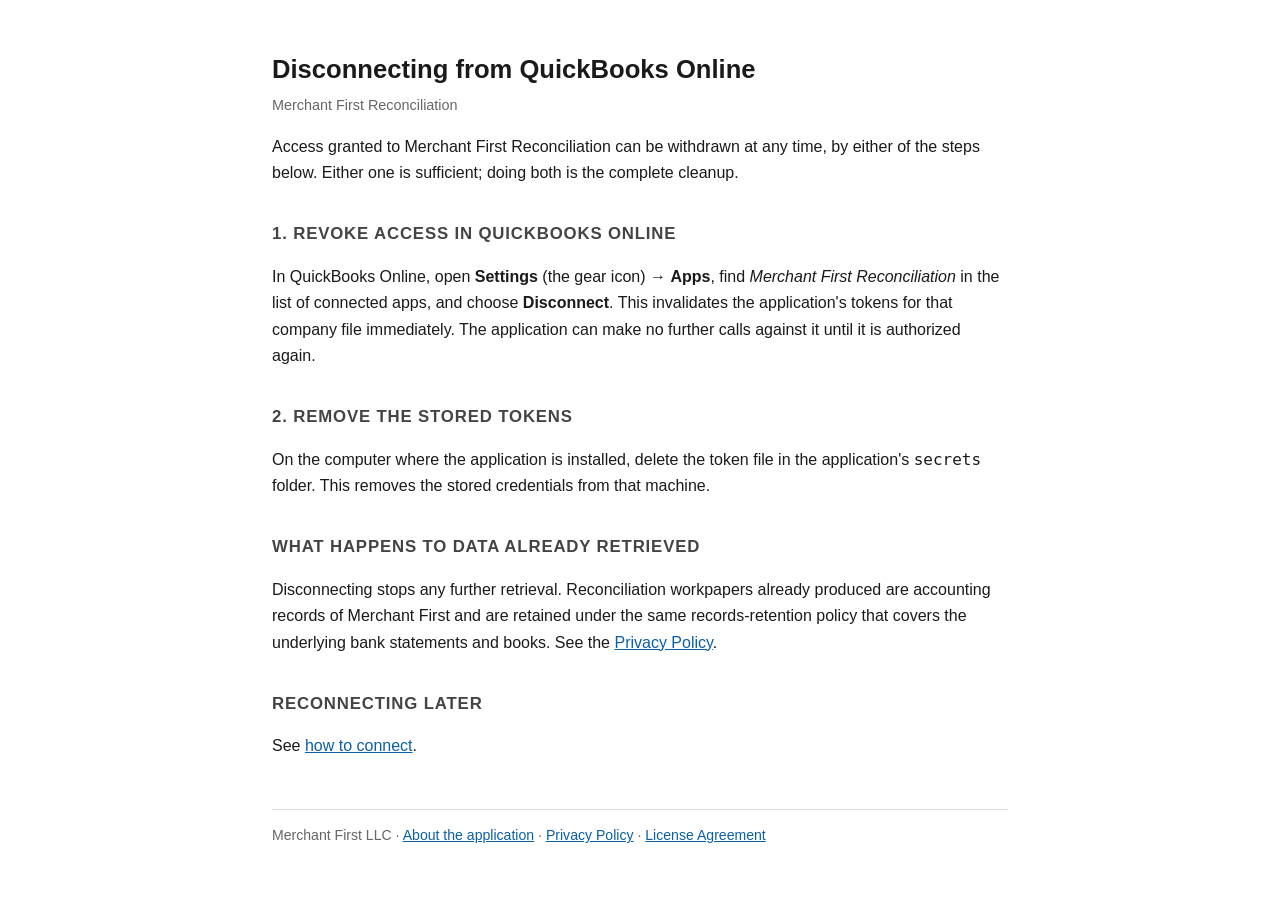
==== disconnect.html @ cea4042e "Add files via upload" ====
<!DOCTYPE html>
<html lang="en"><head><meta charset="utf-8">
<meta name="viewport" content="width=device-width,initial-scale=1">
<title>Disconnecting from QuickBooks Online &mdash; Merchant First Reconciliation</title>
<link rel="stylesheet" href="_style.css"></head><body>

<h1>Disconnecting from QuickBooks Online</h1>
<p class="meta">Merchant First Reconciliation</p>

<p>Access granted to Merchant First Reconciliation can be withdrawn at any
time, by either of the steps below. Either one is sufficient; doing both is
the complete cleanup.</p>

<h2>1. Revoke access in QuickBooks Online</h2>
<p>In QuickBooks Online, open <strong>Settings</strong> (the gear icon) &rarr;
<strong>Apps</strong>, find <em>Merchant First Reconciliation</em> in the list
of connected apps, and choose <strong>Disconnect</strong>. This invalidates the
application's tokens for that company file immediately. The application can
make no further calls against it until it is authorized again.</p>

<h2>2. Remove the stored tokens</h2>
<p>On the computer where the application is installed, delete the token file
in the application's <code>secrets</code> folder. This removes the stored
credentials from that machine.</p>

<h2>What happens to data already retrieved</h2>
<p>Disconnecting stops any further retrieval. Reconciliation workpapers already
produced are accounting records of Merchant First and are retained under the
same records-retention policy that covers the underlying bank statements and
books. See the <a href="privacy.html">Privacy Policy</a>.</p>

<h2>Reconnecting later</h2>
<p>See <a href="connect.html">how to connect</a>.</p>

<footer>Merchant First LLC &middot;
<a href="index.html">About the application</a> &middot;
<a href="privacy.html">Privacy Policy</a> &middot;
<a href="eula.html">License Agreement</a></footer>
</body></html>
---- _style.css ----
body{max-width:46em;margin:3em auto;padding:0 1.25em;
 font:16px/1.65 -apple-system,"Segoe UI",Roboto,Helvetica,Arial,sans-serif;color:#1a1a1a}
h1{font-size:1.6em;margin-bottom:.15em}
h2{font-size:1.05em;margin-top:2em;text-transform:uppercase;letter-spacing:.05em;color:#444}
.meta{color:#666;font-size:.9em;margin-top:0}
.fill{background:#fff3cd;padding:0 .2em}
footer{margin-top:3.5em;padding-top:1em;border-top:1px solid #ddd;color:#666;font-size:.88em}
a{color:#0b5fa5}
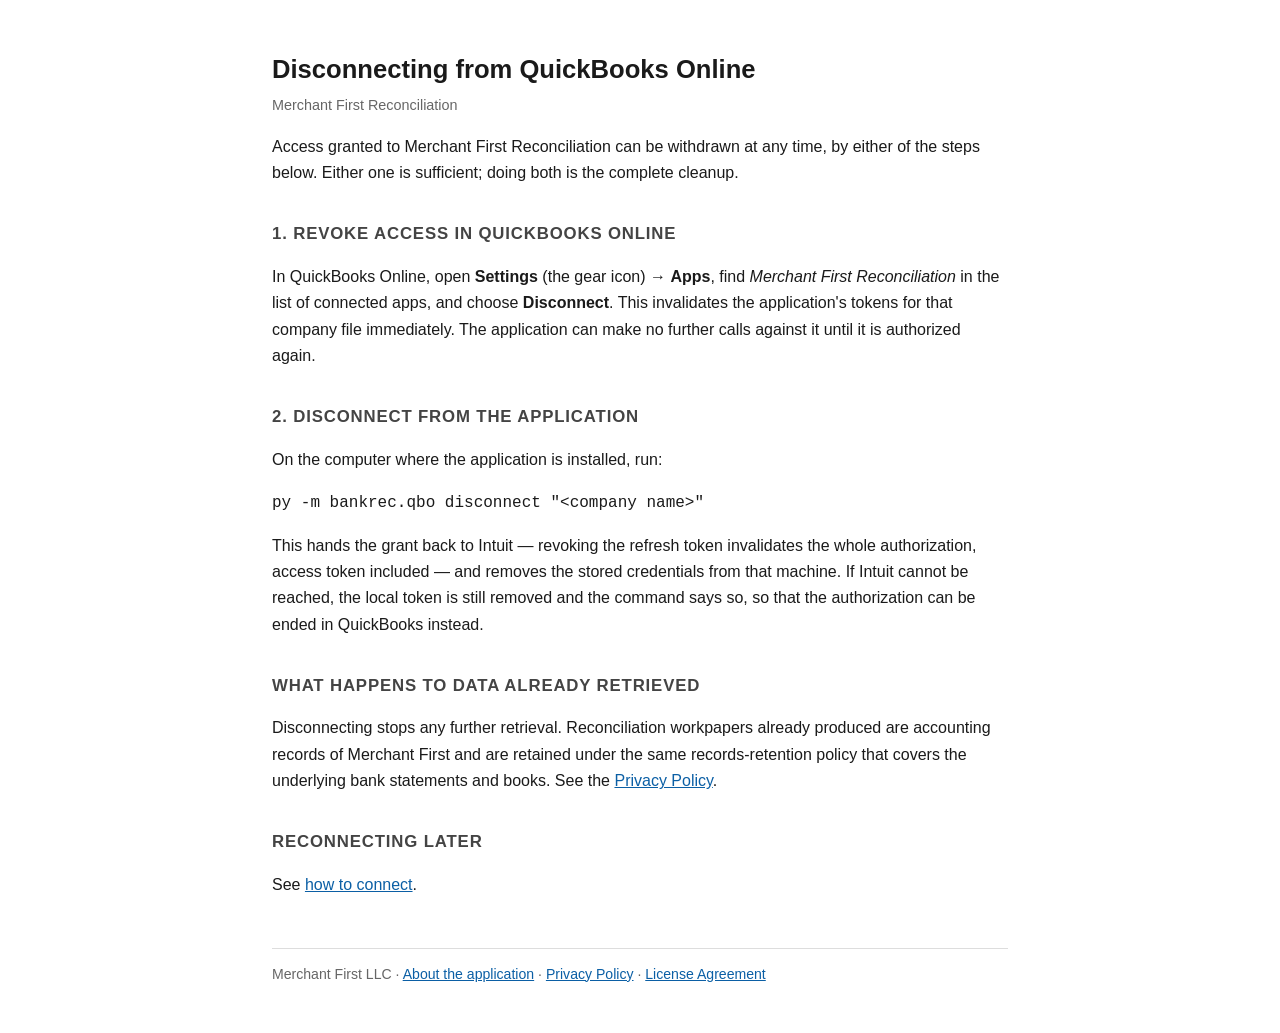
==== commit b4295496: "Add files via upload" ====
--- a/disconnect.html
+++ b/disconnect.html
@@ -18,10 +18,14 @@
 application's tokens for that company file immediately. The application can
 make no further calls against it until it is authorized again.</p>
 
-<h2>2. Remove the stored tokens</h2>
-<p>On the computer where the application is installed, delete the token file
-in the application's <code>secrets</code> folder. This removes the stored
-credentials from that machine.</p>
+<h2>2. Disconnect from the application</h2>
+<p>On the computer where the application is installed, run:</p>
+<p><code>py -m bankrec.qbo disconnect "&lt;company name&gt;"</code></p>
+<p>This hands the grant back to Intuit &mdash; revoking the refresh token
+invalidates the whole authorization, access token included &mdash; and removes
+the stored credentials from that machine. If Intuit cannot be reached, the
+local token is still removed and the command says so, so that the
+authorization can be ended in QuickBooks instead.</p>
 
 <h2>What happens to data already retrieved</h2>
 <p>Disconnecting stops any further retrieval. Reconciliation workpapers already
